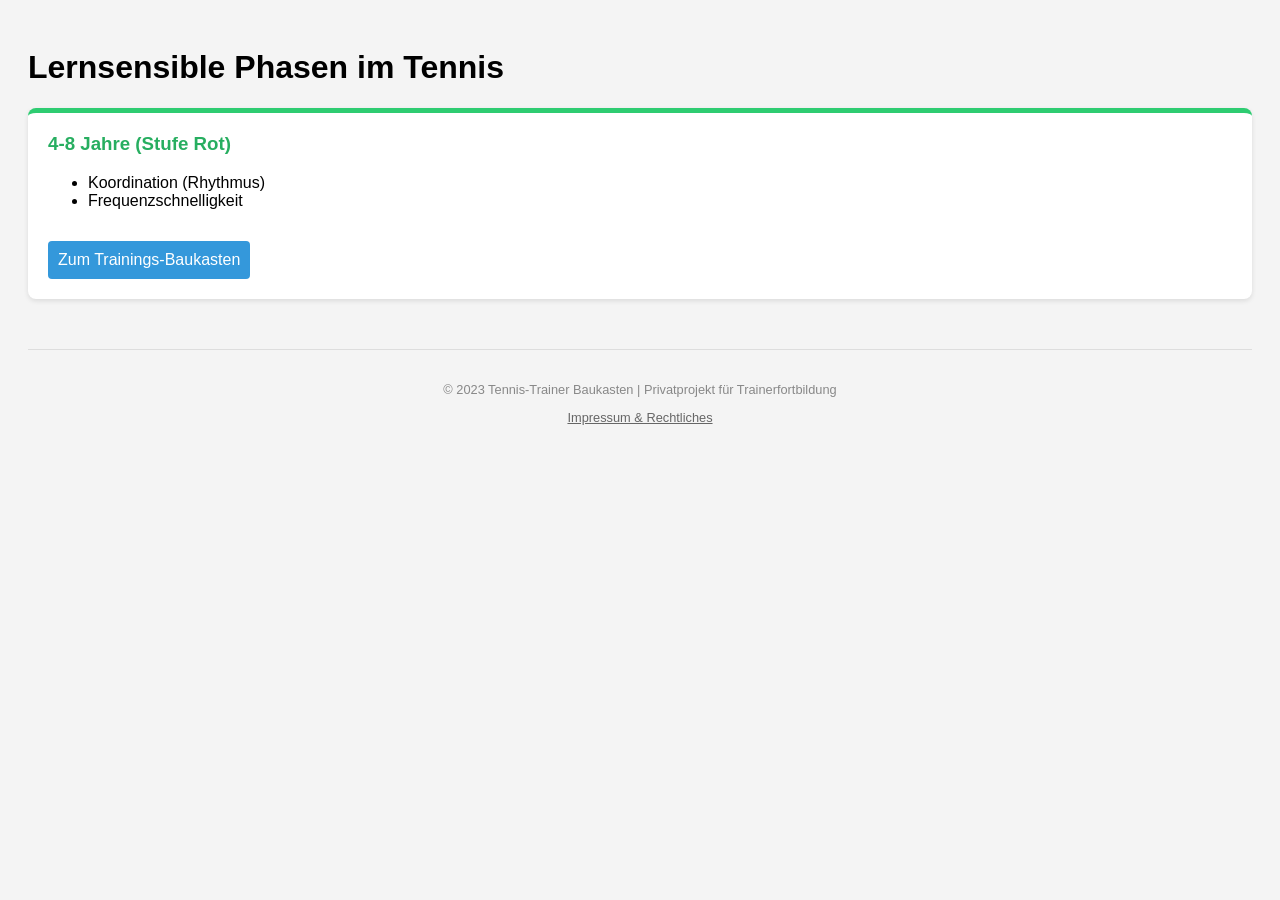
==== index.html @ 5004dd84 "Add files via upload" ====
<!DOCTYPE html>
<html lang="de">
<head>
    <meta charset="UTF-8">
    <title>Tennis-Trainer Baukasten</title>
    <style>
        body { font-family: sans-serif; background: #f4f4f4; padding: 20px; }
        .grid-container { 
            display: grid; 
            grid-template-columns: repeat(auto-fit, minmax(250px, 1fr)); 
            gap: 20px; 
        }
        .phase-card { 
            background: white; padding: 20px; border-radius: 8px; 
            box-shadow: 0 2px 5px rgba(0,0,0,0.1); border-top: 5px solid #2ecc71;
        }
        .phase-card h3 { color: #27ae60; margin-top: 0; }
        .btn-link { 
            display: inline-block; margin-top: 15px; padding: 10px;
            background: #3498db; color: white; text-decoration: none; border-radius: 4px;
        }
        .btn-link:hover { background: #2980b9; }
    </style>
</head>
<body>
    <h1>Lernsensible Phasen im Tennis</h1>
    <div class="grid-container">
        <!-- Beispiel Karte für Stufe Rot -->
        
        
        <!-- Hier weitere Karten für 8-10, 10-12 etc. einfügen -->
    </div>
    <!-- In deiner index.html -->
    <div class="phase-card">
        <h3>4-8 Jahre (Stufe Rot)</h3>
        <ul>
            <li>Koordination (Rhythmus)</li>
            <li>Frequenzschnelligkeit</li>
        </ul>
        <!-- Hier der Link zu deiner neuen Datei -->
        <a href="planer.html" class="btn-link">Zum Trainings-Baukasten</a>
    </div>
<footer class="no-print" style="margin-top: 50px; padding: 20px; border-top: 1px solid #ddd; font-size: 0.8em; text-align: center; color: #888;">
    <p>&copy; 2023 Tennis-Trainer Baukasten | Privatprojekt für Trainerfortbildung</p>
    <p>
        <a href="#impressum" onclick="document.getElementById('legal').style.display='block'" style="color: #666;">Impressum & Rechtliches</a>
    </p>
    
    <div id="legal" style="display:none; text-align: left; background: #fff; border: 1px solid #ccc; padding: 20px; margin-top: 10px;">
        <strong>Impressum:</strong><br>
        Sönke Großmann<br>
        Eichenring 109<br>
        15749 Mittenwalde<br>
        E-Mail: tennissg@web.de<br><br>
        <strong>Haftungshinweis:</strong> Die Nutzung der Trainingsinhalte erfolgt auf eigene Gefahr. 
        Diese Seite dient ausschließlich zu Demonstrationszwecken für einen geschlossenen Trainerkreis.
        <br><button onclick="this.parentElement.style.display='none'">Schließen</button>
    </div>
</footer>

</body>
</html>
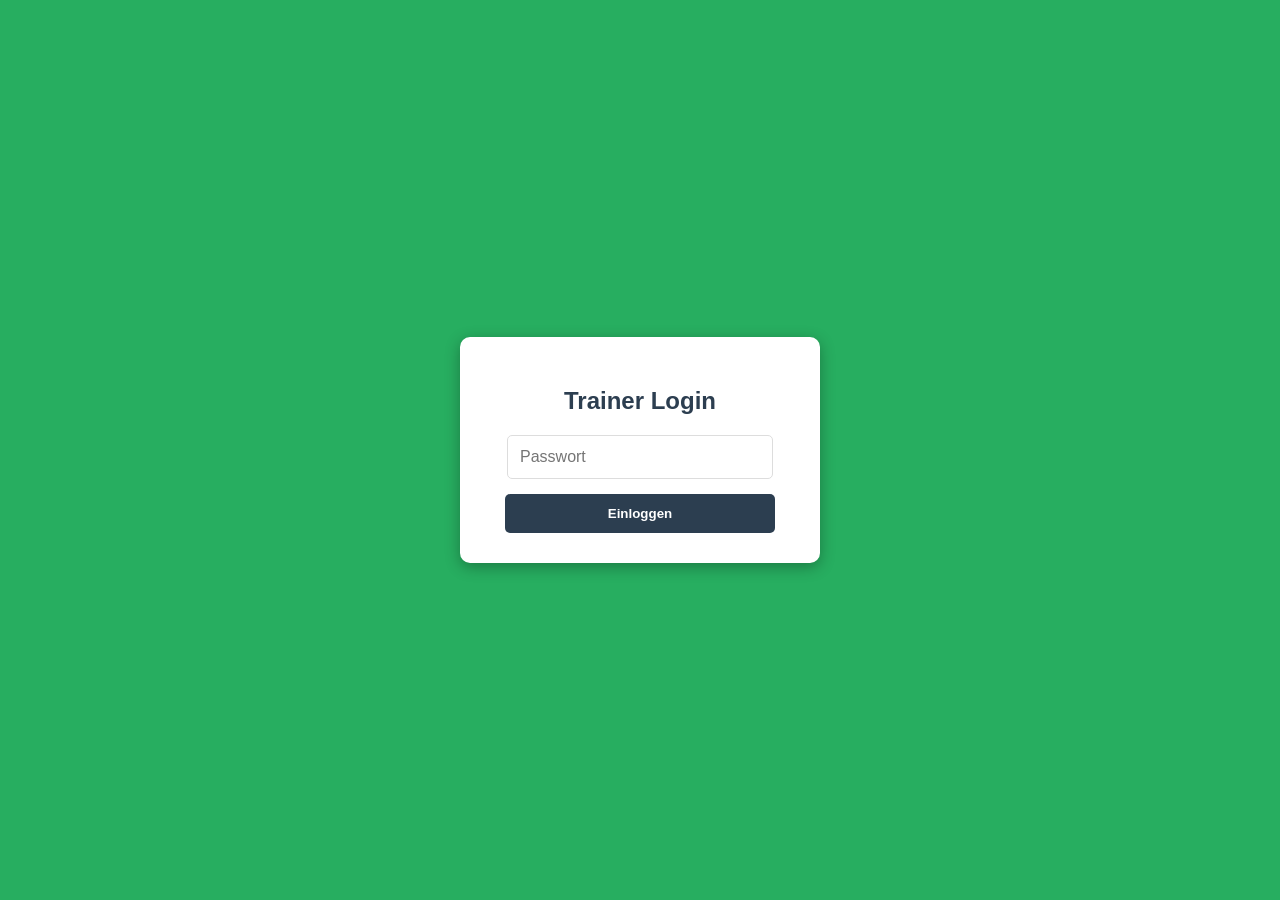
==== commit 7d2373de: "Add files via upload" ====
--- a/index.html
+++ b/index.html
@@ -2,61 +2,37 @@
 <html lang="de">
 <head>
     <meta charset="UTF-8">
-    <title>Tennis-Trainer Baukasten</title>
+    <title>Login - Tennis Trainer Tool</title>
     <style>
-        body { font-family: sans-serif; background: #f4f4f4; padding: 20px; }
-        .grid-container { 
-            display: grid; 
-            grid-template-columns: repeat(auto-fit, minmax(250px, 1fr)); 
-            gap: 20px; 
-        }
-        .phase-card { 
-            background: white; padding: 20px; border-radius: 8px; 
-            box-shadow: 0 2px 5px rgba(0,0,0,0.1); border-top: 5px solid #2ecc71;
-        }
-        .phase-card h3 { color: #27ae60; margin-top: 0; }
-        .btn-link { 
-            display: inline-block; margin-top: 15px; padding: 10px;
-            background: #3498db; color: white; text-decoration: none; border-radius: 4px;
-        }
-        .btn-link:hover { background: #2980b9; }
+        body { font-family: sans-serif; display: flex; justify-content: center; align-items: center; height: 100vh; background: #27ae60; margin: 0; }
+        .login-box { background: white; padding: 30px; border-radius: 10px; box-shadow: 0 4px 15px rgba(0,0,0,0.3); text-align: center; width: 300px; }
+        h2 { color: #2c3e50; margin-bottom: 20px; }
+        input { padding: 12px; width: 80%; margin-bottom: 15px; border: 1px solid #ddd; border-radius: 5px; font-size: 16px; }
+        button { padding: 12px 25px; background: #2c3e50; color: white; border: none; border-radius: 5px; cursor: pointer; font-weight: bold; width: 90%; }
+        button:hover { background: #1a252f; }
+        #error { color: #e74c3c; font-size: 0.9em; margin-top: 10px; display: none; }
     </style>
 </head>
 <body>
-    <h1>Lernsensible Phasen im Tennis</h1>
-    <div class="grid-container">
-        <!-- Beispiel Karte für Stufe Rot -->
-        
-        
-        <!-- Hier weitere Karten für 8-10, 10-12 etc. einfügen -->
+    <div class="login-box">
+        <h2>Trainer Login</h2>
+        <input type="password" id="pwField" placeholder="Passwort" onkeypress="if(event.key === 'Enter') checkPW()">
+        <button onclick="checkPW()">Einloggen</button>
+        <p id="error">Falsches Passwort!</p>
     </div>
-    <!-- In deiner index.html -->
-    <div class="phase-card">
-        <h3>4-8 Jahre (Stufe Rot)</h3>
-        <ul>
-            <li>Koordination (Rhythmus)</li>
-            <li>Frequenzschnelligkeit</li>
-        </ul>
-        <!-- Hier der Link zu deiner neuen Datei -->
-        <a href="planer.html" class="btn-link">Zum Trainings-Baukasten</a>
-    </div>
-<footer class="no-print" style="margin-top: 50px; padding: 20px; border-top: 1px solid #ddd; font-size: 0.8em; text-align: center; color: #888;">
-    <p>&copy; 2023 Tennis-Trainer Baukasten | Privatprojekt für Trainerfortbildung</p>
-    <p>
-        <a href="#impressum" onclick="document.getElementById('legal').style.display='block'" style="color: #666;">Impressum & Rechtliches</a>
-    </p>
-    
-    <div id="legal" style="display:none; text-align: left; background: #fff; border: 1px solid #ccc; padding: 20px; margin-top: 10px;">
-        <strong>Impressum:</strong><br>
-        Sönke Großmann<br>
-        Eichenring 109<br>
-        15749 Mittenwalde<br>
-        E-Mail: tennissg@web.de<br><br>
-        <strong>Haftungshinweis:</strong> Die Nutzung der Trainingsinhalte erfolgt auf eigene Gefahr. 
-        Diese Seite dient ausschließlich zu Demonstrationszwecken für einen geschlossenen Trainerkreis.
-        <br><button onclick="this.parentElement.style.display='none'">Schließen</button>
-    </div>
-</footer>
 
+    <script>
+        function checkPW() {
+            const pw = document.getElementById("pwField").value;
+            // Hier dein Passwort festlegen:
+            if (pw === "tennis2024") {
+                sessionStorage.setItem("auth", "true");
+                window.location.href = "start.html";
+            } else {
+                document.getElementById("error").style.display = "block";
+            }
+        }
+    </script>
 </body>
 </html>
+
